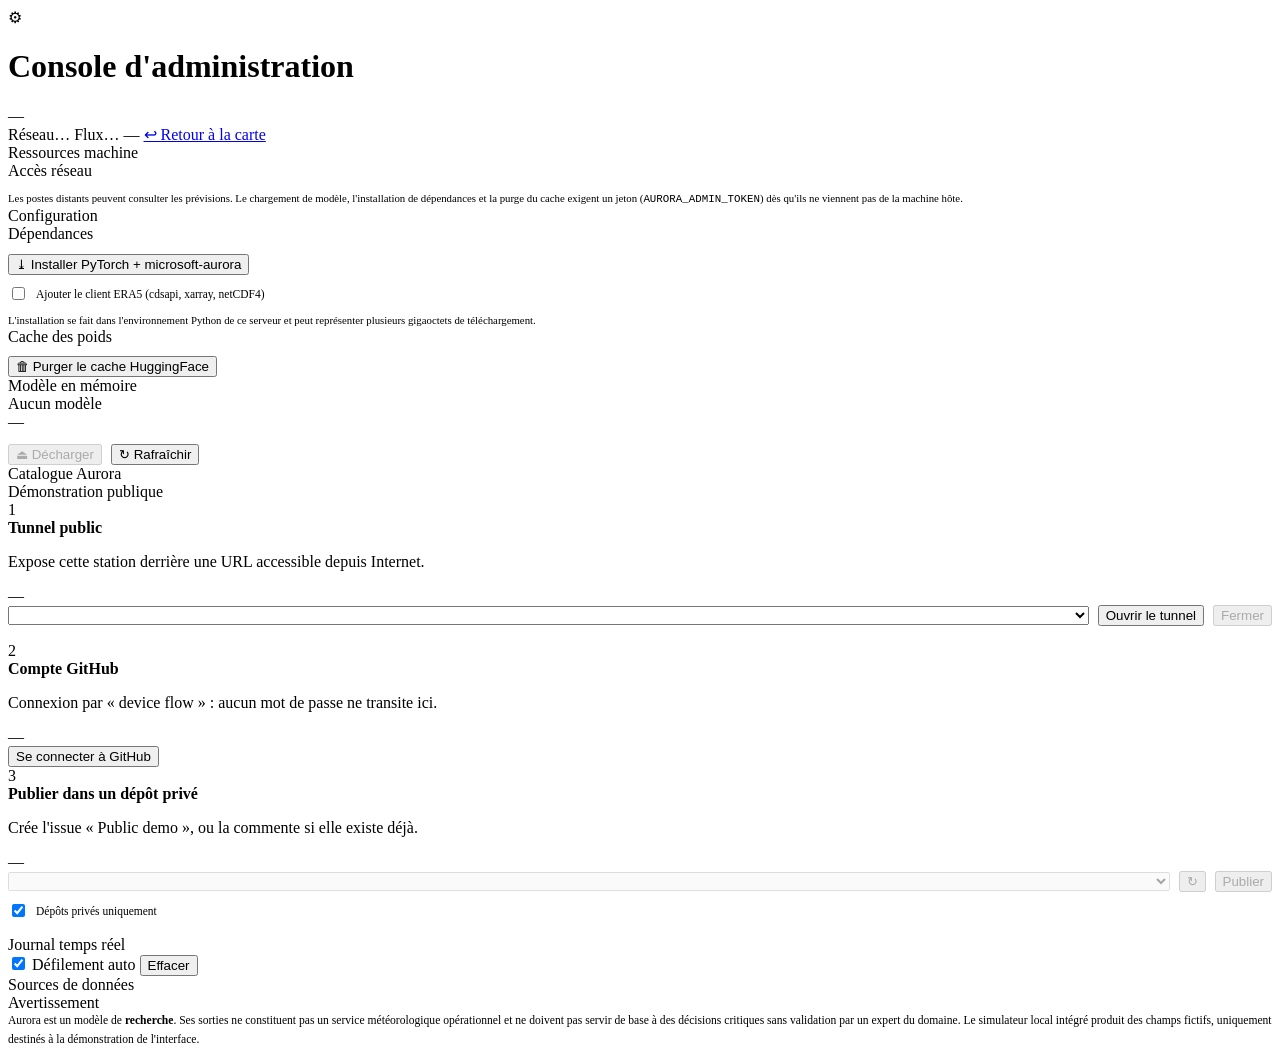
==== frontend/admin.html @ 76f56bad "v0" ====
<!DOCTYPE html>
<html lang="fr">
<head>
<meta charset="utf-8">
<meta name="viewport" content="width=device-width, initial-scale=1">
<title>Aurora France — Administration</title>
<link rel="icon" href="data:image/svg+xml,<svg xmlns='http://www.w3.org/2000/svg' viewBox='0 0 100 100'><text y='.9em' font-size='90'>⚙</text></svg>">
<link rel="stylesheet" href="/css/theme.css">
<link rel="stylesheet" href="/css/admin.css">
</head>
<body class="admin scrollable">
<div class="aurora-bg"></div>
<div class="aurora-veil"></div>

<div class="admin-shell">
  <header class="admin-top">
    <div class="brand">
      <div class="brand-mark">⚙</div>
      <div>
        <h1>Console d'administration</h1>
        <div class="sub" id="host-line">—</div>
      </div>
    </div>
    <div class="admin-actions">
      <span class="pill muted" id="access-pill"><i class="dot"></i>Réseau…</span>
      <span class="pill muted" id="sse-pill"><i class="dot"></i>Flux…</span>
      <span class="pill muted" id="state-pill"><i class="dot"></i>—</span>
      <a class="link-admin" href="/">↩ Retour à la carte</a>
    </div>
  </header>

  <div class="admin-grid">
    <!-- ============ Colonne 1 : machine ============ -->
    <div class="stack">
      <section class="glass panel">
        <div class="section-title">Ressources machine</div>
        <div id="gauges"></div>
      </section>

      <section class="glass panel">
        <div class="section-title">Accès réseau</div>
        <div class="spec-list" id="access-box"></div>
        <p style="font-size:10.8px;color:var(--muted);line-height:1.5;margin:10px 0 0">
          Les postes distants peuvent consulter les prévisions. Le chargement de modèle,
          l'installation de dépendances et la purge du cache exigent un jeton
          (<code>AURORA_ADMIN_TOKEN</code>) dès qu'ils ne viennent pas de la machine hôte.
        </p>
      </section>

      <section class="glass panel">
        <div class="section-title">Configuration</div>
        <div class="spec-list" id="specs"></div>
      </section>

      <section class="glass panel">
        <div class="section-title">Dépendances</div>
        <div class="dep-grid" id="deps"></div>
        <button class="btn btn-block btn-sm" id="install-btn" style="margin-top:11px">
          ⤓ Installer PyTorch + microsoft-aurora
        </button>
        <label style="display:flex;align-items:center;gap:8px;font-size:11.5px;color:var(--text-dim);margin-top:9px">
          <input type="checkbox" id="install-era5"> Ajouter le client ERA5 (cdsapi, xarray, netCDF4)
        </label>
        <p style="font-size:10.8px;color:var(--muted);line-height:1.5;margin:9px 0 0">
          L'installation se fait dans l'environnement Python de ce serveur et peut
          représenter plusieurs gigaoctets de téléchargement.
        </p>
      </section>

      <section class="glass panel">
        <div class="section-title">Cache des poids</div>
        <div id="cache-box"></div>
        <button class="btn btn-danger btn-block btn-sm" id="purge-btn" style="margin-top:10px">
          🗑 Purger le cache HuggingFace
        </button>
      </section>
    </div>

    <!-- ============ Colonne 2 : modèles ============ -->
    <div class="stack">
      <section class="glass panel">
        <div class="section-title">Modèle en mémoire</div>
        <div class="active-box idle" id="active-box">
          <div class="pill muted" id="active-pill"><i class="dot"></i>Aucun modèle</div>
          <div class="active-name" id="active-name">—</div>
          <div class="active-stage" id="active-stage"></div>
          <div class="progress" style="margin:10px 0 12px"><i id="active-bar"></i></div>
          <div class="spec-list" id="active-specs"></div>
          <div style="display:flex;gap:9px;margin-top:13px">
            <button class="btn btn-danger" id="unload-btn" disabled>⏏ Décharger</button>
            <button class="btn btn-sm" id="refresh-btn">↻ Rafraîchir</button>
          </div>
        </div>
      </section>

      <section class="glass panel">
        <div class="section-title">Catalogue Aurora</div>
        <div class="model-grid" id="models"></div>
      </section>

      <!-- ============ Partage public ============ -->
      <section class="glass panel">
        <div class="section-title">Démonstration publique</div>

        <div class="share-step">
          <div class="share-head">
            <span class="step-no">1</span>
            <div>
              <b>Tunnel public</b>
              <p>Expose cette station derrière une URL accessible depuis Internet.</p>
            </div>
            <span class="pill muted" id="tunnel-pill"><i class="dot"></i>—</span>
          </div>
          <div class="share-body">
            <div style="display:flex;gap:9px;align-items:center;flex-wrap:wrap">
              <select id="tunnel-provider" style="flex:1;min-width:200px"></select>
              <button class="btn btn-primary btn-sm" id="tunnel-start">Ouvrir le tunnel</button>
              <button class="btn btn-danger btn-sm" id="tunnel-stop" disabled>Fermer</button>
            </div>
            <p class="share-hint" id="tunnel-hint"></p>
            <div class="url-box" id="tunnel-url-box" hidden>
              <a id="tunnel-url" href="#" target="_blank" rel="noopener noreferrer"></a>
              <button class="btn btn-sm" id="tunnel-copy">Copier</button>
            </div>
            <div class="notice-inline" id="tunnel-warning" hidden></div>
          </div>
        </div>

        <div class="share-step">
          <div class="share-head">
            <span class="step-no">2</span>
            <div>
              <b>Compte GitHub</b>
              <p>Connexion par « device flow » : aucun mot de passe ne transite ici.</p>
            </div>
            <span class="pill muted" id="gh-pill"><i class="dot"></i>—</span>
          </div>
          <div class="share-body">
            <div id="gh-anon">
              <button class="btn btn-primary btn-sm" id="gh-login">Se connecter à GitHub</button>
              <div class="device-box" id="gh-device" hidden>
                <p>Ouvrez <a id="gh-verify" href="#" target="_blank" rel="noopener noreferrer"></a>
                  puis saisissez ce code :</p>
                <div class="device-code" id="gh-code">————</div>
                <p class="share-hint" id="gh-poll-status">En attente d'autorisation…</p>
              </div>
            </div>
            <div id="gh-user" hidden>
              <div class="gh-identity">
                <img id="gh-avatar" alt="" width="38" height="38">
                <div>
                  <b id="gh-login-name"></b>
                  <p id="gh-full-name"></p>
                </div>
                <button class="btn btn-sm btn-danger" id="gh-logout"
                        style="margin-left:auto">Déconnexion</button>
              </div>
            </div>
          </div>
        </div>

        <div class="share-step">
          <div class="share-head">
            <span class="step-no">3</span>
            <div>
              <b>Publier dans un dépôt privé</b>
              <p>Crée l'issue « <span id="issue-title">Public demo</span> », ou la commente
                 si elle existe déjà.</p>
            </div>
            <span class="pill muted" id="publish-pill"><i class="dot"></i>—</span>
          </div>
          <div class="share-body">
            <div style="display:flex;gap:9px;align-items:center;flex-wrap:wrap">
              <select id="repo-select" style="flex:1;min-width:220px" disabled></select>
              <button class="btn btn-sm" id="repo-refresh" disabled>↻</button>
              <button class="btn btn-primary btn-sm" id="publish-btn" disabled>Publier</button>
            </div>
            <label style="display:flex;align-items:center;gap:8px;font-size:11.5px;
                          color:var(--text-dim);margin-top:9px">
              <input type="checkbox" id="repo-private-only" checked> Dépôts privés uniquement
            </label>
            <p class="share-hint" id="publish-hint"></p>
            <div class="url-box" id="publish-result" hidden>
              <a id="publish-link" href="#" target="_blank" rel="noopener noreferrer"></a>
            </div>
          </div>
        </div>
      </section>
    </div>

    <!-- ============ Colonne 3 : journal & sources ============ -->
    <div class="stack">
      <section class="glass panel">
        <div class="section-title">Journal temps réel</div>
        <div class="console-bar">
          <label><input type="checkbox" id="autoscroll" checked> Défilement auto</label>
          <button class="btn btn-sm" id="clear-log" style="margin-left:auto">Effacer</button>
        </div>
        <div class="console scroll" id="console"></div>
      </section>

      <section class="glass panel">
        <div class="section-title">Sources de données</div>
        <div id="sources"></div>
      </section>

      <section class="glass panel">
        <div class="section-title">Avertissement</div>
        <p style="font-size:11.6px;line-height:1.6;color:var(--text-dim);margin:0">
          Aurora est un modèle de <b>recherche</b>. Ses sorties ne constituent pas un service
          météorologique opérationnel et ne doivent pas servir de base à des décisions
          critiques sans validation par un expert du domaine. Le simulateur local intégré
          produit des champs fictifs, uniquement destinés à la démonstration de l'interface.
        </p>
      </section>
    </div>
  </div>
</div>

<script type="module" src="/js/admin.js"></script>
</body>
</html>
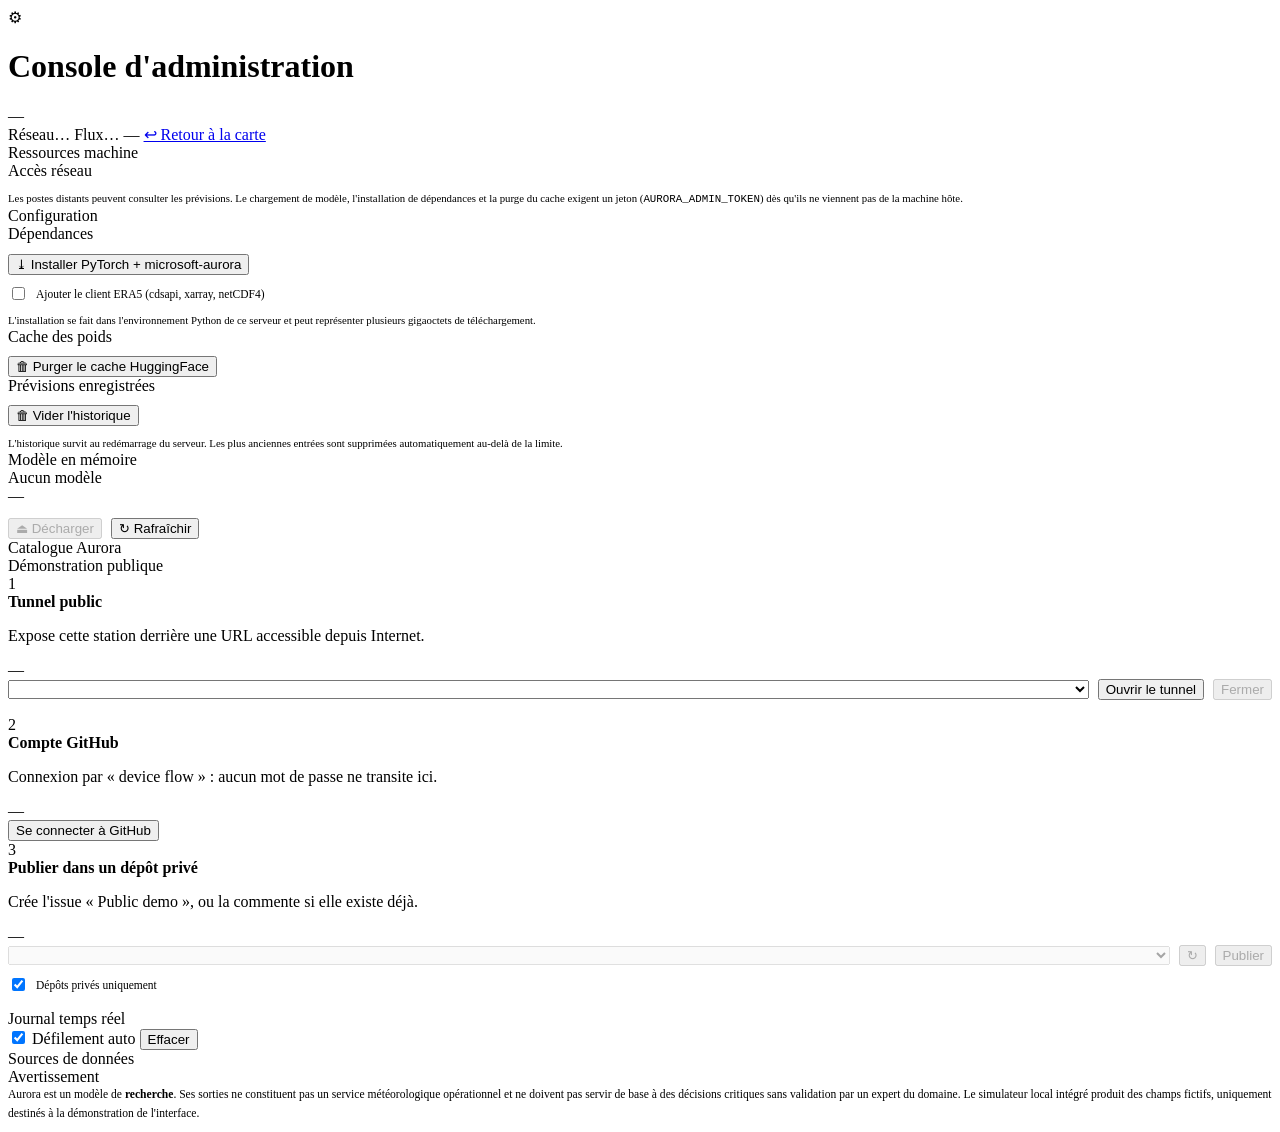
==== commit 5371d93a: "v1.1" ====
--- a/frontend/admin.html
+++ b/frontend/admin.html
@@ -74,6 +74,19 @@
           🗑 Purger le cache HuggingFace
         </button>
       </section>
+
+      <section class="glass panel">
+        <div class="section-title">Prévisions enregistrées</div>
+        <div class="spec-list" id="storage-box"></div>
+        <div class="stored-list scroll" id="stored-list"></div>
+        <button class="btn btn-danger btn-block btn-sm" id="storage-clear" style="margin-top:10px">
+          🗑 Vider l'historique
+        </button>
+        <p style="font-size:10.8px;color:var(--muted);line-height:1.5;margin:9px 0 0">
+          L'historique survit au redémarrage du serveur. Les plus anciennes entrées
+          sont supprimées automatiquement au-delà de la limite.
+        </p>
+      </section>
     </div>
 
     <!-- ============ Colonne 2 : modèles ============ -->
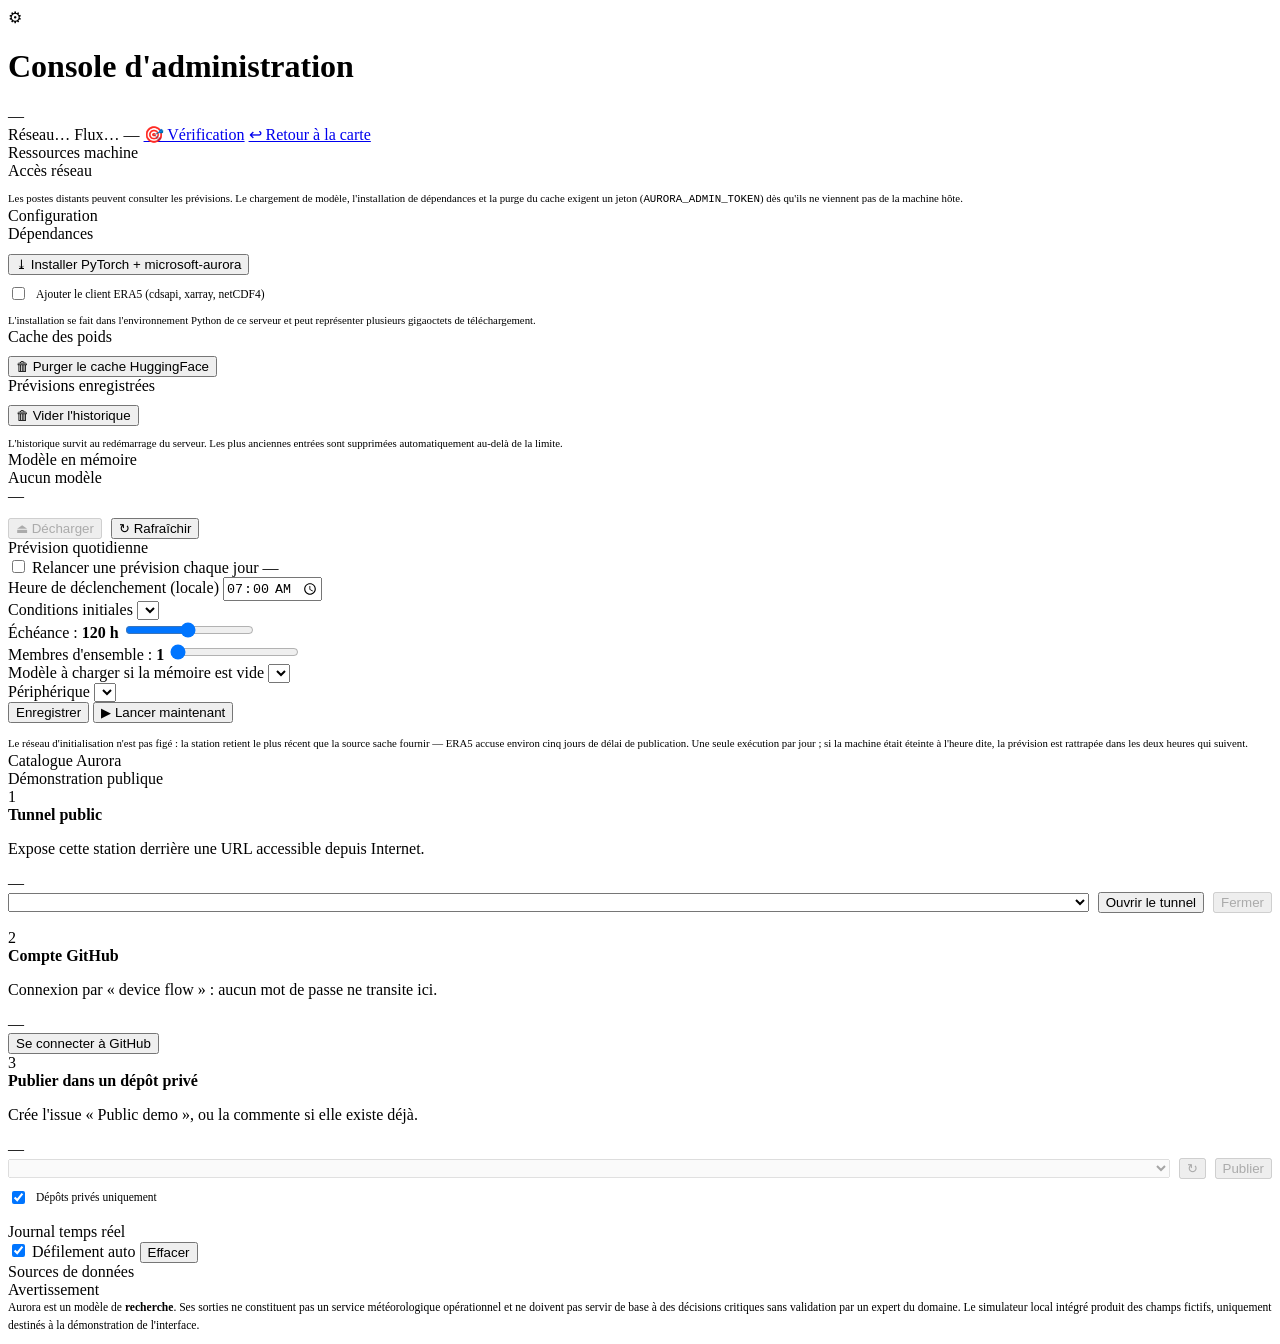
==== commit 27c8d01d: "feat: add verification feature for forecast analysis with ERA5 - Implemented frontend verification p" ====
--- a/frontend/admin.html
+++ b/frontend/admin.html
@@ -3,7 +3,7 @@
 <head>
 <meta charset="utf-8">
 <meta name="viewport" content="width=device-width, initial-scale=1">
-<title>Aurora France — Administration</title>
+<title>Aurora Demo DGX — Administration</title>
 <link rel="icon" href="data:image/svg+xml,<svg xmlns='http://www.w3.org/2000/svg' viewBox='0 0 100 100'><text y='.9em' font-size='90'>⚙</text></svg>">
 <link rel="stylesheet" href="/css/theme.css">
 <link rel="stylesheet" href="/css/admin.css">
@@ -25,6 +25,7 @@
       <span class="pill muted" id="access-pill"><i class="dot"></i>Réseau…</span>
       <span class="pill muted" id="sse-pill"><i class="dot"></i>Flux…</span>
       <span class="pill muted" id="state-pill"><i class="dot"></i>—</span>
+      <a class="link-admin" href="/verify">🎯 Vérification</a>
       <a class="link-admin" href="/">↩ Retour à la carte</a>
     </div>
   </header>
@@ -107,6 +108,63 @@
       </section>
 
       <section class="glass panel">
+        <div class="section-title">Prévision quotidienne</div>
+        <div class="sched-head">
+          <label class="sched-toggle">
+            <input type="checkbox" id="sched-enabled">
+            <span>Relancer une prévision chaque jour</span>
+          </label>
+          <span class="pill muted" id="sched-pill"><i class="dot"></i>—</span>
+        </div>
+
+        <div class="sched-grid">
+          <div class="field">
+            <label for="sched-time">Heure de déclenchement (locale)</label>
+            <input type="time" id="sched-time" step="60" value="07:00">
+          </div>
+          <div class="field">
+            <label for="sched-source">Conditions initiales</label>
+            <select id="sched-source"></select>
+          </div>
+        </div>
+
+        <div class="field">
+          <label for="sched-steps">Échéance : <b id="sched-steps-label" class="mono">120 h</b></label>
+          <input type="range" id="sched-steps" min="1" max="40" value="20">
+        </div>
+
+        <div class="field">
+          <label for="sched-members">Membres d'ensemble :
+            <b id="sched-members-label" class="mono">1</b></label>
+          <input type="range" id="sched-members" min="1" max="8" value="1">
+        </div>
+
+        <div class="sched-grid">
+          <div class="field">
+            <label for="sched-model">Modèle à charger si la mémoire est vide</label>
+            <select id="sched-model"></select>
+          </div>
+          <div class="field">
+            <label for="sched-device">Périphérique</label>
+            <select id="sched-device"></select>
+          </div>
+        </div>
+
+        <div class="sched-actions">
+          <button class="btn btn-primary btn-sm" id="sched-save">Enregistrer</button>
+          <button class="btn btn-sm" id="sched-run">▶ Lancer maintenant</button>
+        </div>
+
+        <div class="spec-list" id="sched-status" style="margin-top:12px"></div>
+        <p style="font-size:10.8px;color:var(--muted);line-height:1.5;margin:10px 0 0">
+          Le réseau d'initialisation n'est pas figé : la station retient le plus récent
+          que la source sache fournir — ERA5 accuse environ cinq jours de délai de
+          publication. Une seule exécution par jour ; si la machine était éteinte à
+          l'heure dite, la prévision est rattrapée dans les deux heures qui suivent.
+        </p>
+      </section>
+
+      <section class="glass panel">
         <div class="section-title">Catalogue Aurora</div>
         <div class="model-grid" id="models"></div>
       </section>
